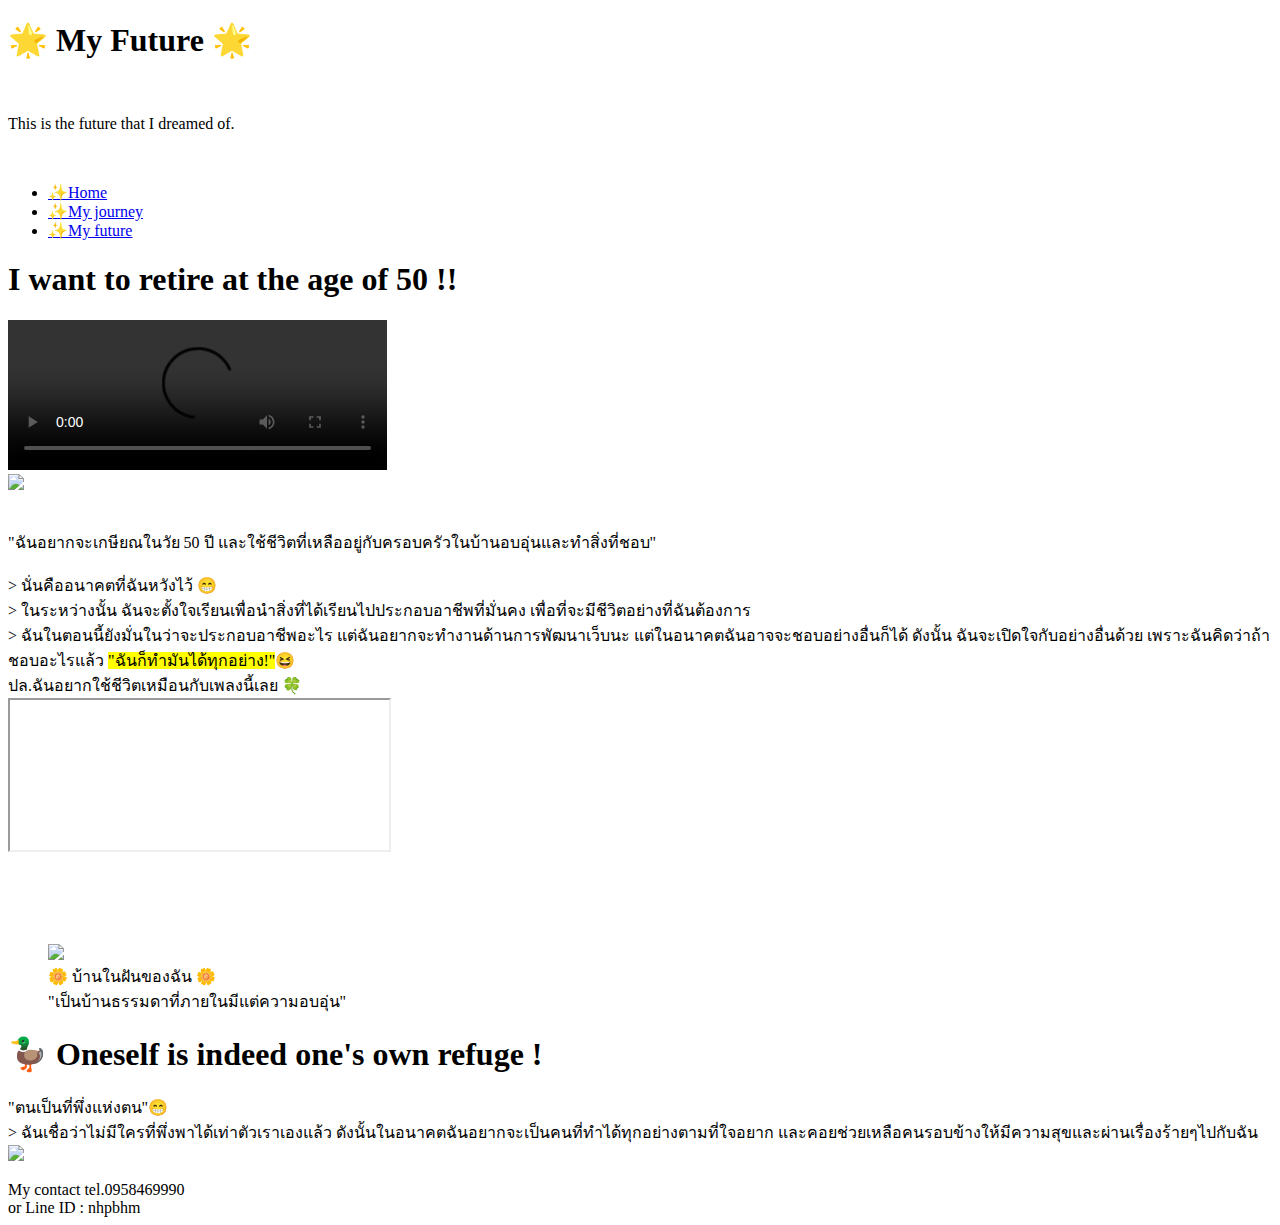
==== myfuture.html @ ecd98999 "copt myfuture.html from Assignment02" ====
<!DOCTYPE html>
<html lang="en Thai">
<head>
    <meta charset="UTF-8">
    <meta name="viewport" content="width=device-width, initial-scale=1.0">
    <title>My CSTU Story</title>
    <link rel="stylesheet" href="mystyle.css">
</head>
<body>
    <header><h1>🌟 My Future 🌟 </h1> <br>
        <p>This is the future that I dreamed of.</p> <br>
    </header>

    <nav>
        <ul>
            <li><a href="index.html">✨Home</a></li>
            <li><a href="myjourney.html">✨My journey</a></li>
            <li><a href="myfuture.html">✨My future</a></li>
    </nav>

    <article>
        <h1>I want to retire at the age of 50 !!<br></h1>
     <p>
        <video width="30%" controls autoplay>
            <source src="resources/song.mp4" type="video/mp4">
         </video> <br>
         <img src="resources/myDreamHouse.jpg"  width="500px" ><br><br><br>
                    "ฉันอยากจะเกษียณในวัย 50 ปี และใช้ชีวิตที่เหลืออยู่กับครอบครัวในบ้านอบอุ่นและทำสิ่งที่ชอบ"
                    <br><br>
                    > นั่นคืออนาคตที่ฉันหวังไว้ 😁<br>
                    > ในระหว่างนั้น ฉันจะตั้งใจเรียนเพื่อนำสิ่งที่ได้เรียนไปประกอบอาชีพที่มั่นคง เพื่อที่จะมีชีวิตอย่างที่ฉันต้องการ<br>
                    > ฉันในตอนนี้ยังมั่นในว่าจะประกอบอาชีพอะไร แต่ฉันอยากจะทำงานด้านการพัฒนาเว็บนะ แต่ในอนาคตฉันอาจจะชอบอย่างอื่นก็ได้ ดังนั้น ฉันจะเปิดใจกับอย่างอื่นด้วย เพราะฉันคิดว่าถ้าชอบอะไรแล้ว <mark>"ฉันก็ทำมันได้ทุกอย่าง!"</mark>😆<br>
                    ปล.ฉันอยากใช้ชีวิตเหมือนกับเพลงนี้เลย 🍀 <br>
                    <iframe width="30%"
                    src="https://www.youtube.com/embed/CQpdb3hi_38">
                    </iframe>
                    <br><br><br><br><br></p>

                
                        <figure>
                        <img src="resources/DreamHouse2.jpg" width="20%">
                        <figcaption>🌼 บ้านในฝันของฉัน 🌼<br>
                        "เป็นบ้านธรรมดาที่ภายในมีแต่ความอบอุ่น"</figcaption>
                    </figure>
               
        
        <h1>🦆 Oneself is indeed one's own refuge !<br></h1>
        <p> "ตนเป็นที่พึ่งแห่งตน"😁<br>
        > ฉันเชื่อว่าไม่มีใครที่พึ่งพาได้เท่าตัวเราเองแล้ว ดังนั้นในอนาคตฉันอยากจะเป็นคนที่ทำได้ทุกอย่างตามที่ใจอยาก และคอยช่วยเหลือคนรอบข้างให้มีความสุขและผ่านเรื่องร้ายๆไปกับฉัน<br>
        <img src="resources/duckDance.gif" width="200px">
        
    </p>
    </article>

    <footer>
        My contact  tel.0958469990 <br>
        or Line ID : nhpbhm
    </footer>

</body>
</html>
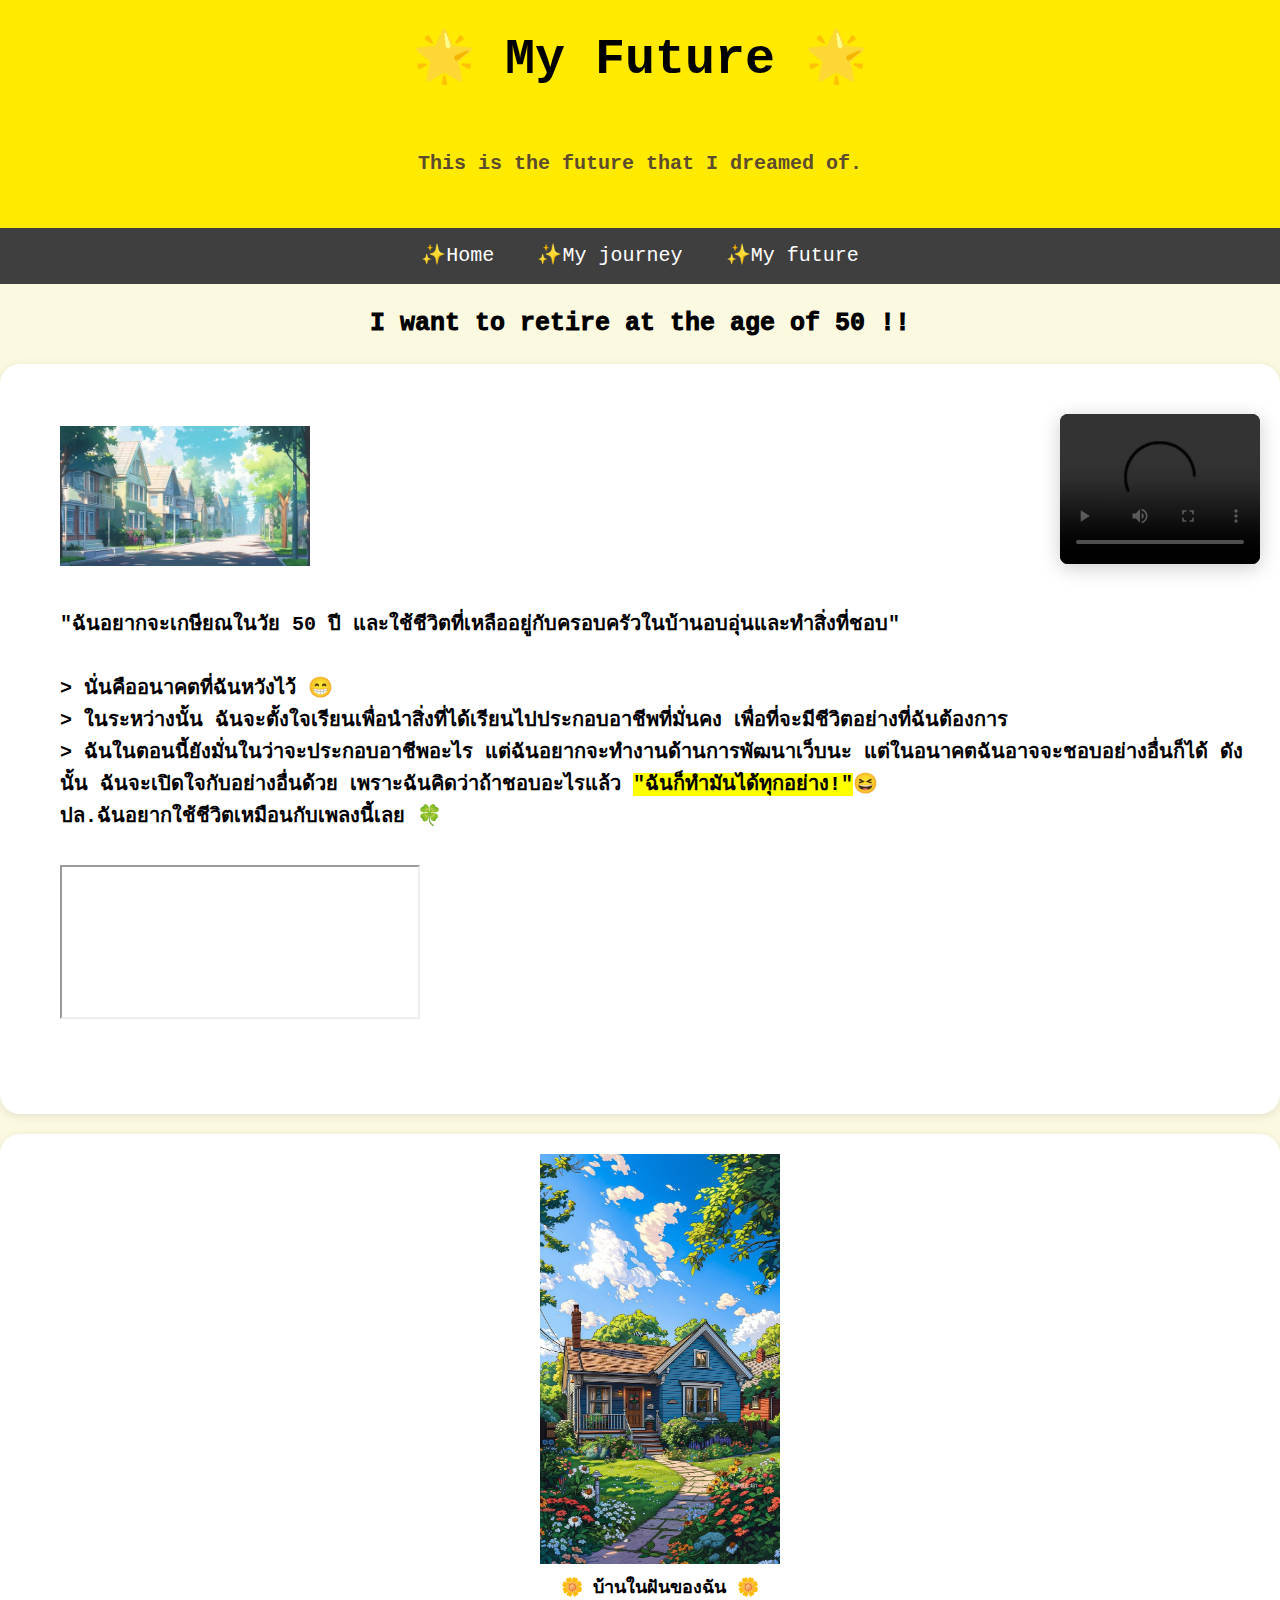
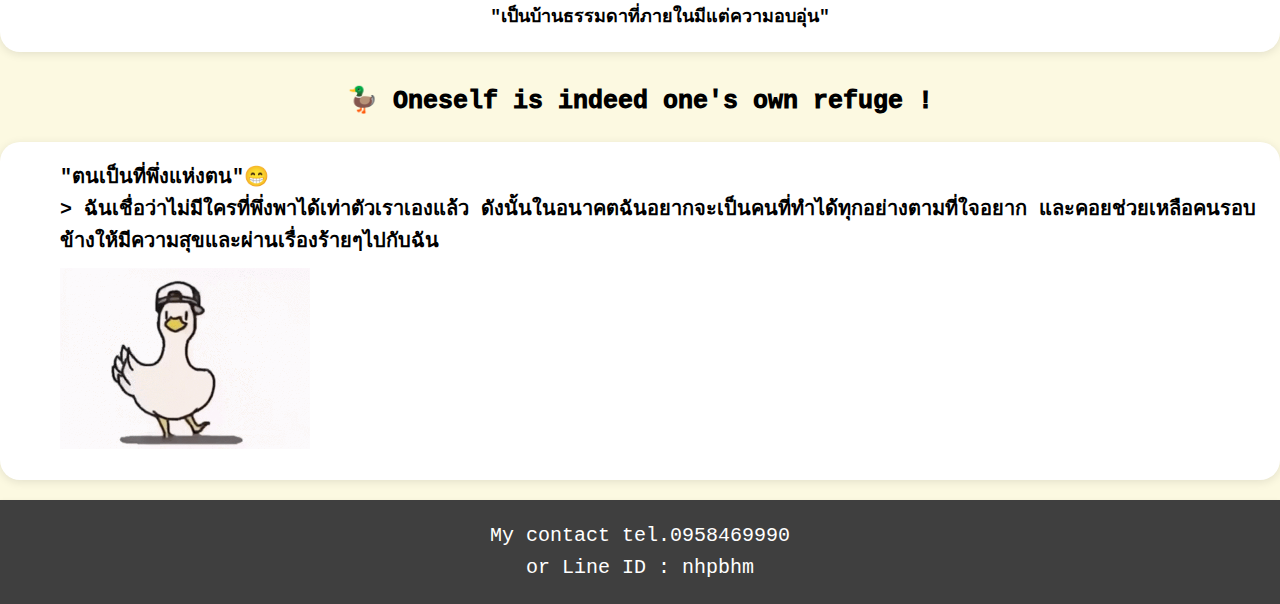
==== commit cf295247: "Update myfuture.html final ver." ====
--- a/myfuture.html
+++ b/myfuture.html
@@ -24,17 +24,17 @@
         <video width="30%" controls autoplay>
             <source src="resources/song.mp4" type="video/mp4">
          </video> <br>
-         <img src="resources/myDreamHouse.jpg"  width="500px" ><br><br><br>
+         <img src="resources/myDreamHouse.jpg"  ><br><br>
                     "ฉันอยากจะเกษียณในวัย 50 ปี และใช้ชีวิตที่เหลืออยู่กับครอบครัวในบ้านอบอุ่นและทำสิ่งที่ชอบ"
                     <br><br>
                     > นั่นคืออนาคตที่ฉันหวังไว้ 😁<br>
                     > ในระหว่างนั้น ฉันจะตั้งใจเรียนเพื่อนำสิ่งที่ได้เรียนไปประกอบอาชีพที่มั่นคง เพื่อที่จะมีชีวิตอย่างที่ฉันต้องการ<br>
                     > ฉันในตอนนี้ยังมั่นในว่าจะประกอบอาชีพอะไร แต่ฉันอยากจะทำงานด้านการพัฒนาเว็บนะ แต่ในอนาคตฉันอาจจะชอบอย่างอื่นก็ได้ ดังนั้น ฉันจะเปิดใจกับอย่างอื่นด้วย เพราะฉันคิดว่าถ้าชอบอะไรแล้ว <mark>"ฉันก็ทำมันได้ทุกอย่าง!"</mark>😆<br>
-                    ปล.ฉันอยากใช้ชีวิตเหมือนกับเพลงนี้เลย 🍀 <br>
+                    ปล.ฉันอยากใช้ชีวิตเหมือนกับเพลงนี้เลย 🍀 <br> <br>
                     <iframe width="30%"
                     src="https://www.youtube.com/embed/CQpdb3hi_38">
                     </iframe>
-                    <br><br><br><br><br></p>
+                    <br><br><br></p>
 
                 
                         <figure>
--- a/mystyle.css
+++ b/mystyle.css
@@ -0,0 +1,209 @@
+* {
+    margin: 0;
+    padding: 0; 
+    box-sizing: border-box;
+}
+
+body {
+    font-family: 'Arial', sans-serif;
+    background-color: #fcf9e1;
+    color: #000000;
+    line-height: 1.6;
+    font-size: 14px;
+    text-align: center;
+}
+
+@media screen and (min-width : 600px){
+    body { font-size: 18px;}
+}
+
+@media screen and (min-width :900px){
+    body {font-size: 22px;}
+}
+
+/* Header Styles */
+header { 
+    font-family: 'Courier New', Courier, monospace;
+    background-color: #ffea00;
+    text-align: center;
+    box-shadow: 0 2px 5px rgba(0, 0, 0, 0.1);
+    padding: 10px;
+}
+
+header h1 {font-weight: 10000;
+    margin: 0;
+    font-size: 30px;
+    color: #010101;
+    text-align: center;
+    padding: 10px;
+}
+@media screen and (min-width : 600px){
+    header h1 { font-size: 40px;}
+}
+
+@media screen and (min-width :900px){
+    header h1 {font-size: 50px;}
+}
+
+header p {font-weight: 600;
+    font-size: 14px;
+    margin: 3px 0;
+    color: #5d4b2e;
+}
+@media screen and (min-width : 600px){
+    header p { font-size: 16px;}
+}
+
+@media screen and (min-width :900px){
+    header p {font-size: 20px;}
+}
+
+/* Navigation Styles */
+nav {font-family: 'Courier New', Courier, monospace;
+    background-color: #3f3f3f;
+    padding: 10px;
+    text-align: center;
+}
+
+nav ul {
+    list-style: none;
+    margin: 0;
+    padding: 0;
+}
+
+nav ul li {
+    display: inline-block;
+    margin: 0 15px;
+}
+
+nav ul li a {
+    text-decoration: none;
+    color: #fff;
+    font-size: 14px;
+    transition: color 0.3s ease;
+}
+@media screen and (min-width : 600px){
+    nav ul li a { font-size: 16px;}
+}
+
+@media screen and (min-width :900px){
+    nav ul li a {font-size: 20px;}
+}
+
+
+/* Article Styles */
+article p { font-weight: 600;
+    font-family: 'Courier New', Courier, monospace;
+    border-radius: 20px;
+    background-color: #ffffff;
+    box-shadow: 0 2px 10px rgba(0, 0, 0, 0.1);
+    margin-bottom: 20px;
+    padding: 20px;
+    padding-left: 60px;
+    text-align: left;
+    width: 100%;
+    font-size: 12px;
+}
+
+@media screen and (min-width : 600px){
+    article p { font-size: 16px;}
+}
+
+@media screen and (min-width :900px){
+    article p {font-size: 20px;}
+}
+
+ article figure {
+    font-weight: 600;
+    font-family: 'Courier New', Courier, monospace;
+    border-radius: 20px;
+    background-color: #ffffff;
+    box-shadow: 0 2px 10px rgba(0, 0, 0, 0.1);
+    margin-bottom: 20px;
+    padding: 20px;
+    padding-left: 60px;
+    text-align: center;
+    width: 100%;
+    font-size: large;
+}
+
+
+article p video {
+    background-color: #3a3434;
+    float: right; 
+    border-radius: 8px;
+    box-shadow: 0 4px 20px rgba(0, 0, 0, 0.2);
+    margin-top: 30px;
+    width: 40%;
+}
+@media screen and (min-width: 300px) {
+    article p video {
+        max-width: 80px; /* ปรับขนาดสูงสุดเมื่อหน้าจอใหญ่ขึ้น */
+    }
+}
+@media screen and (min-width: 600px) {
+    article p video {
+        max-width: 100px; /* ปรับขนาดสูงสุดเมื่อหน้าจอใหญ่ขึ้น */
+    }
+}
+@media screen and (min-width: 900px) {
+    article p video {
+        max-width: 200px; /* ปรับขนาดสูงสุดสำหรับหน้าจอใหญ่ */
+    }
+}
+
+article p img { width: auto;
+    max-width: 60px;
+    margin-top: 10px;
+}
+
+@media screen and (min-width: 200px) {
+    article p img {
+        max-width: 100px; 
+    }
+}
+@media screen and (min-width: 500px) {
+    article p img {
+        max-width: 180px; 
+    }
+}
+@media screen and (min-width: 700px) {
+    article p img {
+        max-width: 250px; 
+    }
+}
+
+article h1 {font-weight: 1000;
+    font-family: 'Courier New', Courier, monospace;
+    font-size: 16px;
+    margin-bottom: 10px;
+    margin-top: 10px;
+    padding: 10px;
+    text-align: center;}
+
+    @media screen and (min-width : 600px){
+        article h1 { font-size: 20px;}
+    }
+    
+    @media screen and (min-width :900px){
+        article h1 {font-size: 25px;}
+    }
+
+/* Footer Styles */
+footer {font-family: 'Courier New', Courier, monospace;
+    background-color: #3f3f3f;
+    color: #ffffff;
+    box-shadow: 0 2px 5px rgba(0, 0, 0, 0.1);
+    margin-top: 20px;
+    padding: 20px;
+    text-align: center;
+    clear: both;
+    font-size: 12px;
+}
+@media screen and (min-width : 600px){
+    footer { font-size: 16px;}
+}
+
+@media screen and (min-width :900px){
+    footer {font-size: 20px;}
+}